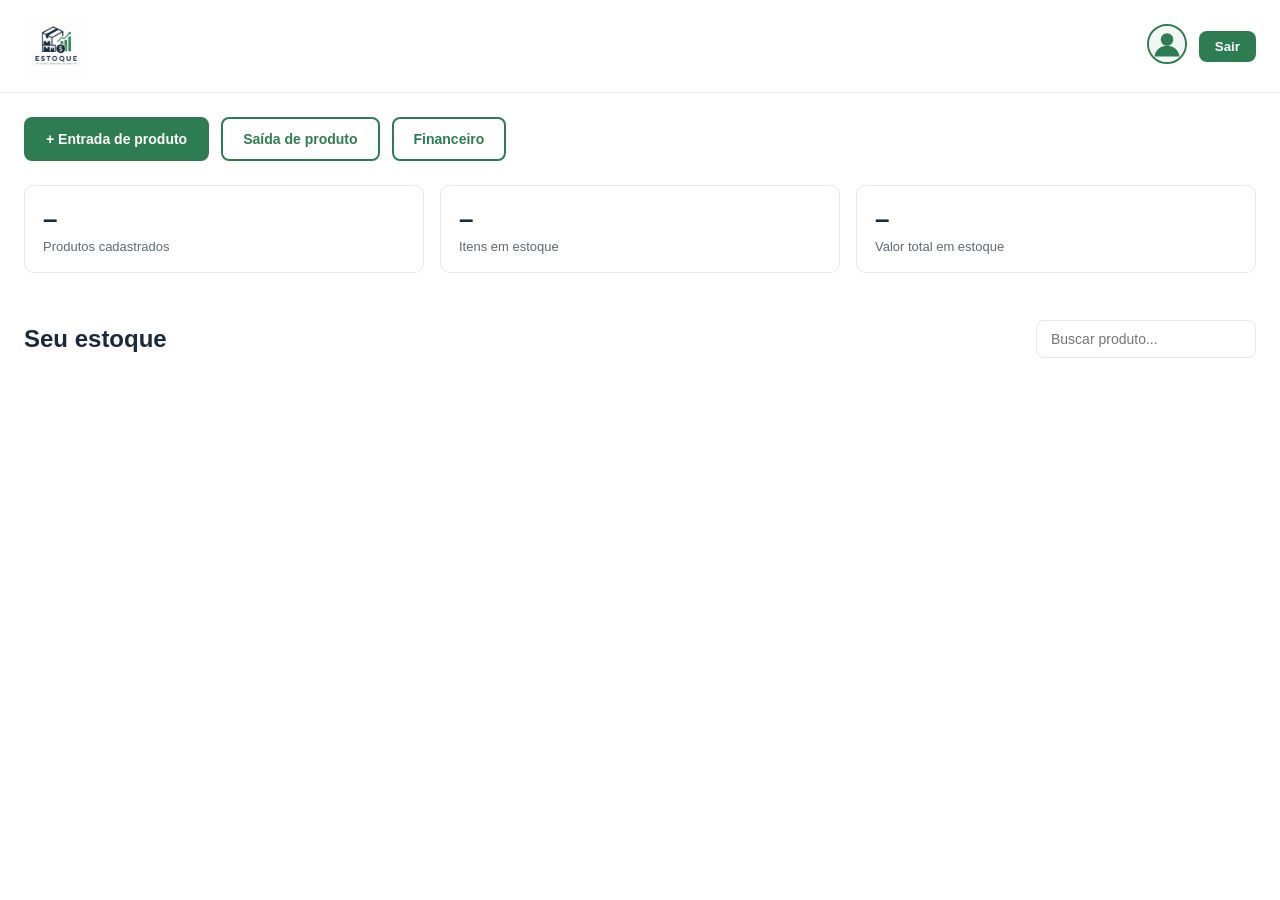
==== Controle de estoque - Projeto/frontend/dashboard.html @ 6c57f644 "Adding all the new stuffs that i did with ai" ====
<!DOCTYPE html>
<html lang="pt-BR">
<head>
    <meta charset="UTF-8">
    <meta name="viewport" content="width=device-width, initial-scale=1.0">
    <title>Estoque | Início</title>
    <link rel="stylesheet" href="css/style.css">
    <link rel="stylesheet" href="css/dashboard.css">
</head>
<body class="pagina-app apareceSuave">
    <header class="cabecalho-app">
        <img src="assets/logo.png" alt="Estoque" class="logo-topo">
        <div class="area-usuario">
            <span id="nomeUsuarioLogado"></span>
            <a href="perfil.html" title="Perfil">
                <img src="assets/avatar-padrao.svg" alt="Perfil" class="avatar-perfil" id="avatarPerfil">
            </a>
            <button id="botaoSair">Sair</button>
        </div>
    </header>

    <main>
        <div class="barra-acoes">
            <button class="botao-acao botao-acao-primario" id="botaoEntrada">+ Entrada de produto</button>
            <button class="botao-acao" id="botaoSaida">Saída de produto</button>
            <a href="financeiro.html" class="botao-acao">Financeiro</a>
        </div>

        <section class="cards-resumo" id="cardsResumo">
            <div class="card-resumo">
                <span class="card-resumo-numero" id="numeroTotalProdutos">–</span>
                <span class="card-resumo-legenda">Produtos cadastrados</span>
            </div>
            <div class="card-resumo">
                <span class="card-resumo-numero" id="numeroQuantidadeTotal">–</span>
                <span class="card-resumo-legenda">Itens em estoque</span>
            </div>
            <div class="card-resumo">
                <span class="card-resumo-numero" id="numeroValorEstoque">–</span>
                <span class="card-resumo-legenda">Valor total em estoque</span>
            </div>
        </section>

        <section>
            <div class="linha-titulo-secao">
                <h2>Seu estoque</h2>
                <input type="text" id="buscaProduto" placeholder="Buscar produto...">
            </div>

            <div id="listaProdutos" class="grade-produtos">
                <!-- produtos entram aqui via JS -->
            </div>

            <p id="estadoVazio" class="estado-vazio" style="display: none;">
                Nenhum produto cadastrado ainda. Use o botão <strong>"+ Entrada de produto"</strong> acima pra começar.
            </p>
        </section>
    </main>

    <script src="js/dashboard.js"></script>
</body>
</html>
---- Controle de estoque - Projeto/frontend/css/style.css ----
/* Paleta de cores do sistema, baseada na logo */
:root {
    --cor-fundo: #ffffff;
    --cor-texto: #1B2A3A;      /* azul-marinho escuro, quase preto */
    --cor-destaque: #2E7D52;   /* verde da logo — botões, ícones, links */
    --cor-destaque-hover: #256341;
    --cor-alerta: #C0392B;     /* vermelho — usado só em alertas e gráfico de gastos */
    --cor-borda: #E5E8EB;
}

* {
    box-sizing: border-box;
}

body {
    margin: 0;
    background-color: var(--cor-fundo);
    color: var(--cor-texto);
    font-family: 'Segoe UI', Arial, sans-serif;
}

h1, h2, h3 {
    font-weight: 700;
}

/* Transição suave ao carregar uma página logada */
.apareceSuave {
    animation: fadeInPagina 0.4s ease;
}

@keyframes fadeInPagina {
    from { opacity: 0; }
    to { opacity: 1; }
}

.pagina-app {
    min-height: 100vh;
}

.cabecalho-app {
    display: flex;
    align-items: center;
    justify-content: space-between;
    padding: 14px 24px;
    border-bottom: 1px solid var(--cor-borda);
}

.logo-topo {
    height: 64px;
}

.area-usuario {
    display: flex;
    align-items: center;
    gap: 12px;
    font-weight: 700;
}

.area-usuario button {
    padding: 8px 16px;
    border: none;
    border-radius: 8px;
    background-color: var(--cor-destaque);
    color: #ffffff;
    font-weight: 700;
    cursor: pointer;
}

.area-usuario button:hover {
    background-color: var(--cor-destaque-hover);
}

.avatar-perfil {
    width: 40px;
    height: 40px;
    border-radius: 50%;
    object-fit: cover;
    border: 2px solid var(--cor-destaque);
    background-color: #F1F8F4;
    cursor: pointer;
}

main {
    padding: 24px;
}
---- Controle de estoque - Projeto/frontend/css/dashboard.css ----
/* Barra de botões de ação */
.barra-acoes {
    display: flex;
    gap: 12px;
    margin-bottom: 24px;
    flex-wrap: wrap;
}

.botao-acao {
    padding: 12px 20px;
    border: 2px solid var(--cor-destaque);
    border-radius: 8px;
    background-color: #ffffff;
    color: var(--cor-destaque);
    font-weight: 700;
    font-size: 14px;
    cursor: pointer;
    text-decoration: none;
    display: inline-block;
}

.botao-acao:hover {
    background-color: #F1F8F4;
}

.botao-acao-primario {
    background-color: var(--cor-destaque);
    color: #ffffff;
}

.botao-acao-primario:hover {
    background-color: var(--cor-destaque-hover);
}

.botao-icone {
    color: var(--cor-texto);
    text-decoration: none;
    font-weight: 700;
    font-size: 14px;
}

/* Cards de resumo */
.cards-resumo {
    display: grid;
    grid-template-columns: repeat(auto-fit, minmax(180px, 1fr));
    gap: 16px;
    margin-bottom: 32px;
}

.card-resumo {
    border: 1px solid var(--cor-borda);
    border-radius: 10px;
    padding: 18px;
    display: flex;
    flex-direction: column;
}

.card-resumo-numero {
    font-size: 26px;
    font-weight: 700;
}

.card-resumo-legenda {
    font-size: 13px;
    color: #5A6B7A;
    margin-top: 4px;
}

/* Seção de produtos */
.linha-titulo-secao {
    display: flex;
    align-items: center;
    justify-content: space-between;
    margin-bottom: 16px;
    flex-wrap: wrap;
    gap: 12px;
}

.linha-titulo-secao input {
    padding: 10px 14px;
    border: 1px solid var(--cor-borda);
    border-radius: 8px;
    font-size: 14px;
    min-width: 220px;
}

.linha-titulo-secao input:focus {
    outline: none;
    border-color: var(--cor-destaque);
}

.grade-produtos {
    display: grid;
    grid-template-columns: repeat(auto-fill, minmax(240px, 1fr));
    gap: 16px;
}

.card-produto {
    border: 1px solid var(--cor-borda);
    border-radius: 10px;
    padding: 16px;
}

.card-produto-categoria {
    display: inline-block;
    background-color: #F1F8F4;
    color: var(--cor-destaque);
    font-size: 12px;
    font-weight: 700;
    padding: 3px 8px;
    border-radius: 6px;
    margin-bottom: 8px;
}

.card-produto-nome {
    font-weight: 700;
    font-size: 16px;
    margin: 0 0 4px;
}

.card-produto-codigo {
    font-size: 12px;
    color: #5A6B7A;
    margin: 0 0 12px;
}

.card-produto-linha {
    display: flex;
    justify-content: space-between;
    font-size: 14px;
    margin-bottom: 4px;
}

.card-produto-quantidade-baixa {
    color: var(--cor-alerta);
    font-weight: 700;
}

.estado-vazio {
    text-align: center;
    color: #5A6B7A;
    padding: 40px 20px;
    border: 1px dashed var(--cor-borda);
    border-radius: 10px;
}
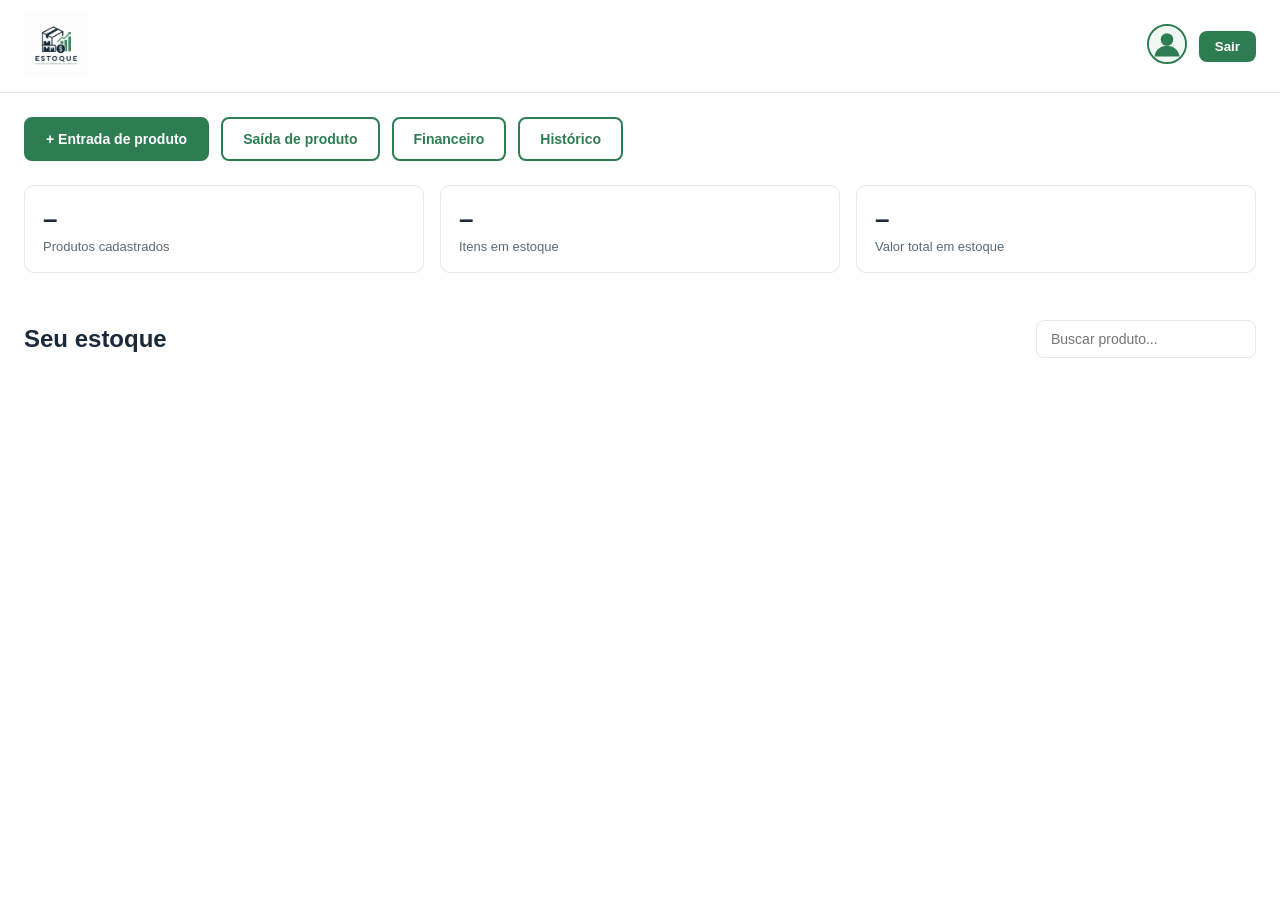
==== commit 4584a691: "v2 com algumas melhorias + sessão histórico" ====
--- a/Controle de estoque - Projeto/frontend/dashboard.html
+++ b/Controle de estoque - Projeto/frontend/dashboard.html
@@ -4,8 +4,8 @@
     <meta charset="UTF-8">
     <meta name="viewport" content="width=device-width, initial-scale=1.0">
     <title>Estoque | Início</title>
-    <link rel="stylesheet" href="css/style.css">
-    <link rel="stylesheet" href="css/dashboard.css">
+    <link rel="stylesheet" href="css/style.css?v=7">
+    <link rel="stylesheet" href="css/dashboard.css?v=7">
 </head>
 <body class="pagina-app apareceSuave">
     <header class="cabecalho-app">
@@ -24,6 +24,7 @@
             <button class="botao-acao botao-acao-primario" id="botaoEntrada">+ Entrada de produto</button>
             <button class="botao-acao" id="botaoSaida">Saída de produto</button>
             <a href="financeiro.html" class="botao-acao">Financeiro</a>
+            <a href="historico.html" class="botao-acao">Histórico</a>
         </div>
 
         <section class="cards-resumo" id="cardsResumo">
@@ -57,6 +58,6 @@
         </section>
     </main>
 
-    <script src="js/dashboard.js"></script>
+    <script src="js/dashboard.js?v=7"></script>
 </body>
 </html>
--- a/Controle de estoque - Projeto/frontend/css/dashboard.css
+++ b/Controle de estoque - Projeto/frontend/css/dashboard.css
@@ -136,6 +136,18 @@
     font-weight: 700;
 }
 
+.card-produto-sem-estoque {
+    display: block;
+    background-color: var(--cor-alerta);
+    color: #ffffff;
+    font-size: 11px;
+    font-weight: 700;
+    text-align: center;
+    padding: 3px 0;
+    border-radius: 6px;
+    margin-bottom: 8px;
+}
+
 .estado-vazio {
     text-align: center;
     color: #5A6B7A;
